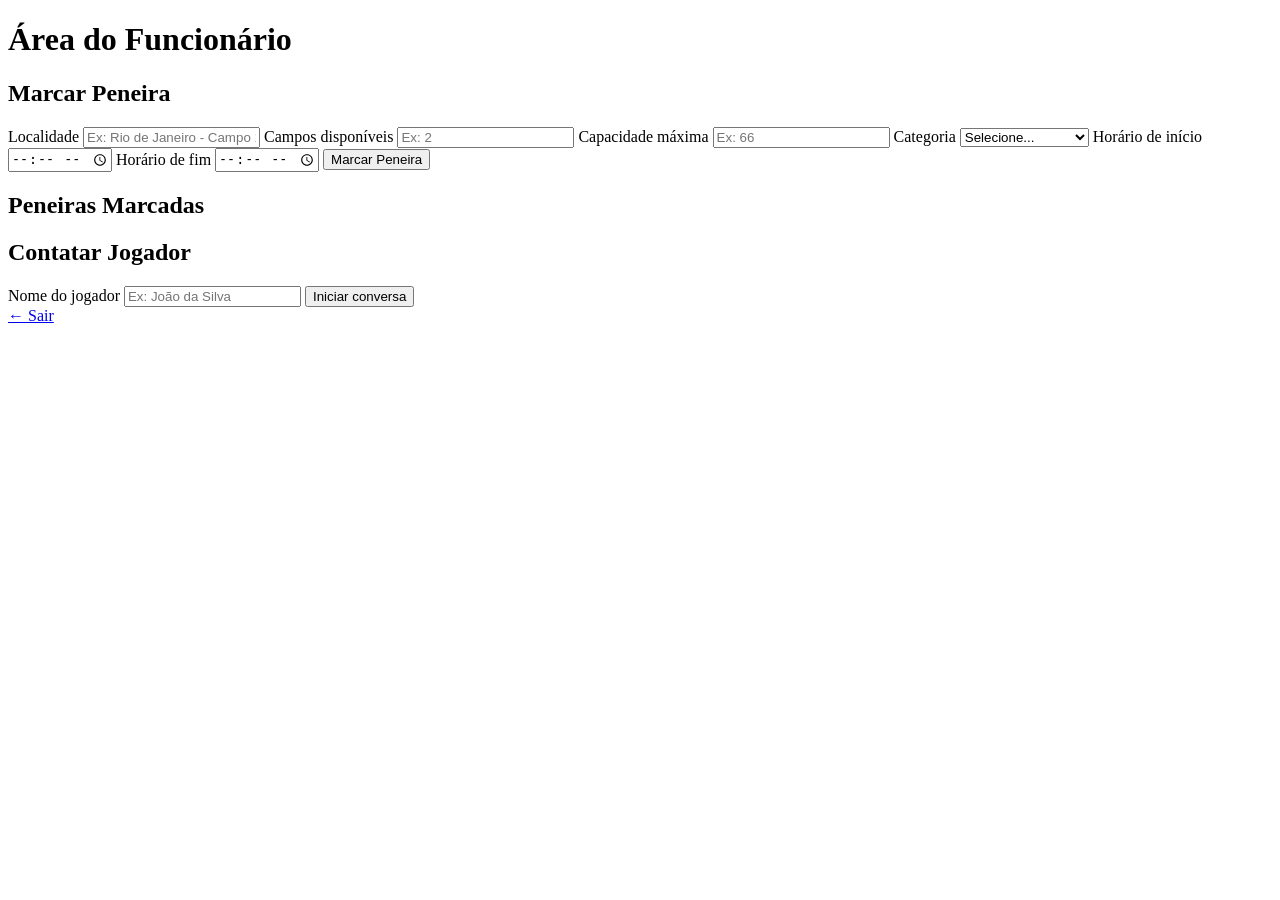
==== funcionario.html @ d6f38207 "added html files" ====
<!DOCTYPE html>
<html lang="pt-br">
<head>
<meta charset="UTF-8">
<meta name="viewport" content="width=device-width, initial-scale=1.0">
<title>Área do Funcionário - Academia Pelé</title>
<link rel="stylesheet" href="css/style.css">
<script src="js/app.js" defer></script>
</head>
<body>

<h1>Área do Funcionário</h1>


<section class="box">
  <h2>Marcar Peneira</h2>
  <form id="form-marcar-peneira">

    <label for="localidade">Localidade</label>
    <input type="text" id="localidade" name="localidade" placeholder="Ex: Rio de Janeiro - Campo 1">

    <label for="campos">Campos disponíveis</label>
    <input type="number" id="campos" name="campos" placeholder="Ex: 2">

    <label for="capacidade">Capacidade máxima</label>
    <input type="number" id="capacidade" name="capacidade" placeholder="Ex: 66">

    <label for="categoria">Categoria</label>
    <select id="categoria" name="categoria">
      <option value="">Selecione...</option>
      <option value="SUB11_M">Sub-11 Masculino</option>
      <option value="SUB13_M">Sub-13 Masculino</option>
      <option value="SUB15_M">Sub-15 Masculino</option>
      <option value="SUB17_M">Sub-17 Masculino</option>
      <option value="SUB20_M">Sub-20 Masculino</option>
      <option value="SUB15_F">Sub-15 Feminino</option>
      <option value="SUB17_F">Sub-17 Feminino</option>
      <option value="SUB20_F">Sub-20 Feminino</option>
    </select>

    <label for="inicio">Horário de início</label>
    <input type="time" id="inicio" name="inicio">

    <label for="fim">Horário de fim</label>
    <input type="time" id="fim" name="fim">

    <button type="submit">Marcar Peneira</button>
  </form>
</section>

<section class="box">
  <h2>Peneiras Marcadas</h2>
  <ul id="lista-peneiras-funcionario">
    <!-- Peneiras cadastradas dinamicamente via JS aparecerão aqui -->
  </ul>
</section>

<section class="box">
  <h2>Contatar Jogador</h2>
  <form id="form-contatar-jogador">

    <label for="nomeJogador">Nome do jogador</label>
    <input type="text" id="nomeJogador" name="jogador" placeholder="Ex: João da Silva">

    <button type="submit">Iniciar conversa</button>
  </form>
</section>

<a href="login.html" class="btn-secundario">← Sair</a>

</body>
</html>
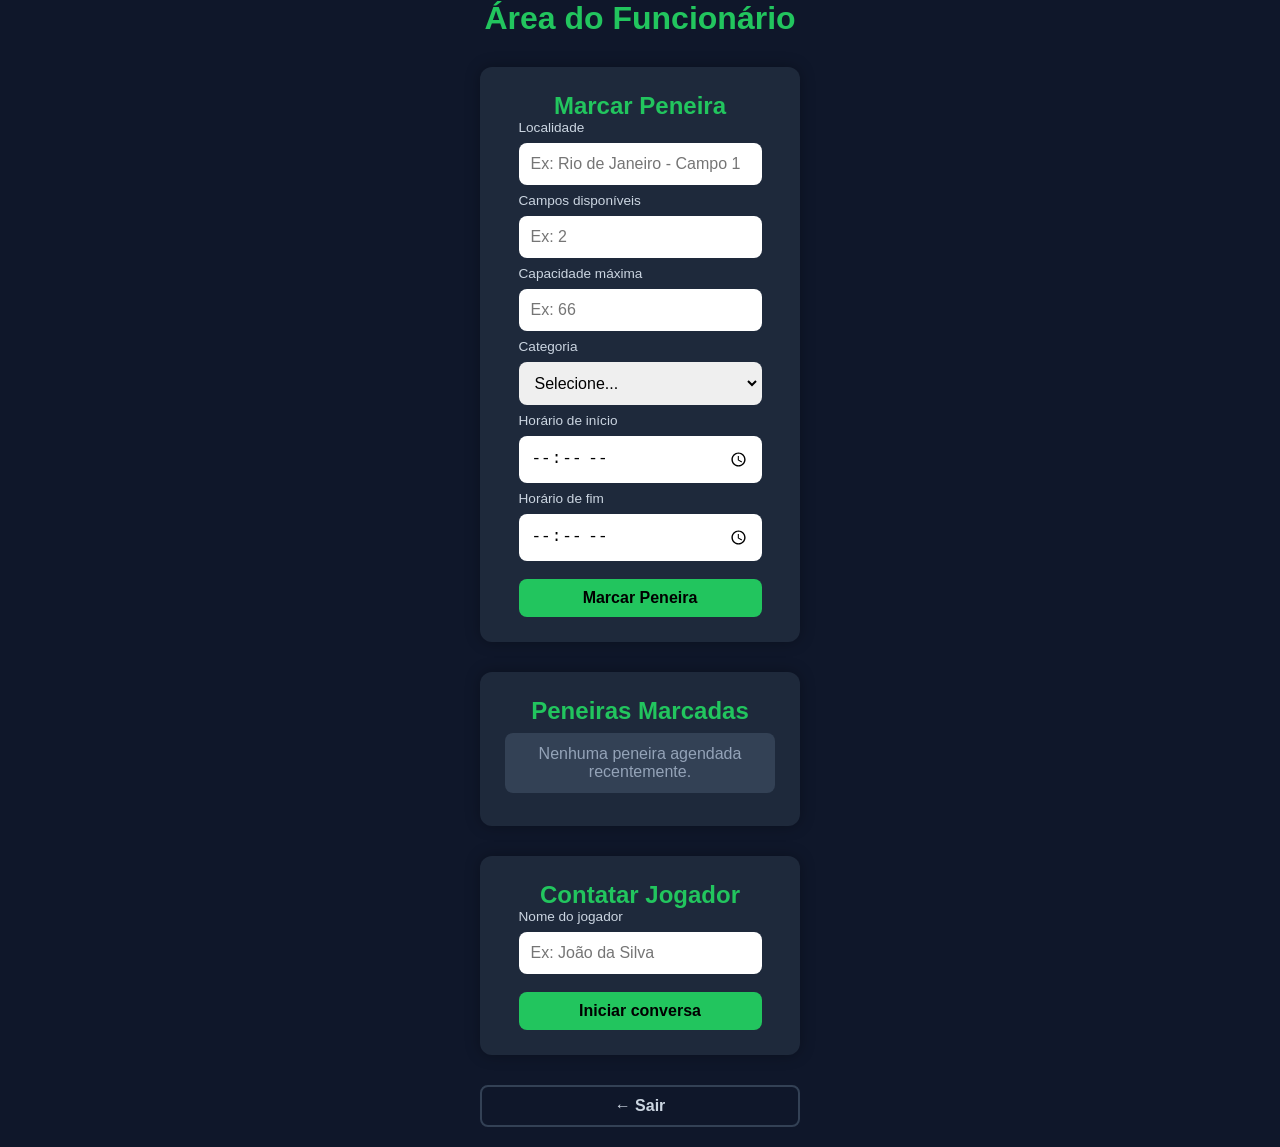
==== commit e099505b: "changed principal html file to index.html" ====
--- a/funcionario.html
+++ b/funcionario.html
@@ -66,7 +66,7 @@
   </form>
 </section>
 
-<a href="login.html" class="btn-secundario">← Sair</a>
+<a href="index.html" class="btn-secundario">← Sair</a>
 
 </body>
 </html>
--- a/css/style.css
+++ b/css/style.css
@@ -0,0 +1,217 @@
+/* ============================================
+   PELÉ ACADEMIA - style.css
+   ============================================ */
+
+* {
+  box-sizing: border-box;
+  margin: 0;
+  padding: 0;
+}
+
+body {
+  font-family: Arial, sans-serif;
+  background: #0f172a;
+  color: #fff;
+  text-align: center;
+}
+
+h1, h2 {
+  color: #22c55e;
+}
+
+a {
+  color: inherit;
+  text-decoration: none;
+}
+
+/* --- Caixa central --- */
+.box {
+  background: #1e293b;
+  padding: 25px;
+  margin: 30px auto;
+  width: 320px;
+  border-radius: 12px;
+  box-shadow: 0 0 15px rgba(0,0,0,0.3);
+}
+
+/* --- Inputs e selects --- */
+input, select {
+  width: 90%;
+  padding: 10px;
+  margin: 8px 0;
+  border-radius: 8px;
+  border: 2px solid transparent;
+  outline: none;
+  font-size: 1rem;
+}
+
+input:hover, select:hover {
+  border-color: #16a34a;
+}
+
+input:focus, select:focus {
+  border-color: #22c55e;
+}
+
+input:disabled, select:disabled {
+  opacity: 0.5;
+}
+
+input.error, select.error {
+  border-color: #ef4444;
+}
+
+label {
+  display: block;
+  text-align: left;
+  width: 90%;
+  margin: 0 auto;
+  font-size: 0.85rem;
+  color: #cbd5e1;
+}
+
+/* --- Botões --- */
+button, .btn {
+  display: inline-block;
+  width: 90%;
+  padding: 10px;
+  margin-top: 10px;
+  border: none;
+  border-radius: 8px;
+  background: #22c55e;
+  color: #000;
+  font-weight: bold;
+  font-size: 1rem;
+  cursor: pointer;
+}
+
+button:hover, .btn:hover {
+  background: #16a34a;
+}
+
+button:active, .btn:active {
+  background: #4ade80;
+}
+
+button:disabled {
+  opacity: 0.5;
+  cursor: not-allowed;
+}
+
+.btn-secundario {
+  display: inline-block;
+  width: 90%;
+  padding: 10px;
+  margin-top: 10px;
+  border: 2px solid #334155;
+  border-radius: 8px;
+  background: transparent;
+  color: #cbd5e1;
+  font-weight: bold;
+  font-size: 1rem;
+  cursor: pointer;
+}
+
+.btn-secundario:hover {
+  background: #334155;
+  color: #fff;
+}
+
+
+body > a.btn,
+body > a.btn-secundario {
+  display: block;
+  max-width: 320px;
+  width: 90%;
+  margin: 20px auto;
+}
+
+
+.box a:not(.btn):not(.btn-secundario) {
+  display: block;
+  text-align: center;
+  font-size: 0.8rem;
+  color: #94a3b8;
+  margin-top: 8px;
+}
+
+
+ul {
+  list-style: none;
+  text-align: left;
+}
+
+li {
+  background: #334155;
+  margin: 8px 0;
+  padding: 12px;
+  border-radius: 8px;
+}
+
+header {
+  background: #1e293b;
+  padding: 15px;
+  display: flex;
+  justify-content: center;
+  align-items: center;
+  gap: 20px;
+  flex-wrap: wrap;
+}
+
+header .logo {
+  font-weight: bold;
+  font-size: 1.2rem;
+}
+
+header nav a {
+  margin: 0 8px;
+  font-size: 0.9rem;
+}
+
+header nav a:hover {
+  color: #22c55e;
+}
+
+/* --- Tabela --- */
+table {
+  width: 90%;
+  margin: 20px auto;
+  border-collapse: collapse;
+  background: #1e293b;
+  border-radius: 8px;
+  overflow: hidden;
+}
+
+th, td {
+  padding: 10px;
+  text-align: left;
+  border-bottom: 1px solid #334155;
+}
+
+th {
+  background: #334155;
+  color: #22c55e;
+}
+
+.badge {
+  padding: 4px 10px;
+  border-radius: 20px;
+  font-size: 0.75rem;
+  font-weight: bold;
+}
+
+.badge-verde { background: #22c55e33; color: #22c55e; }
+.badge-azul  { background: #38bdf833; color: #38bdf8; }
+.badge-cinza { background: #64748b33; color: #94a3b8; }
+.badge-vermelho { background: #ef444433; color: #ef4444; }
+.badge-amarelo { background: #eab30833; color: #eab308; }
+
+@media (max-width: 480px) {
+  .box {
+    width: 90%;
+  }
+  table {
+    width: 100%;
+    font-size: 0.85rem;
+  }
+}
